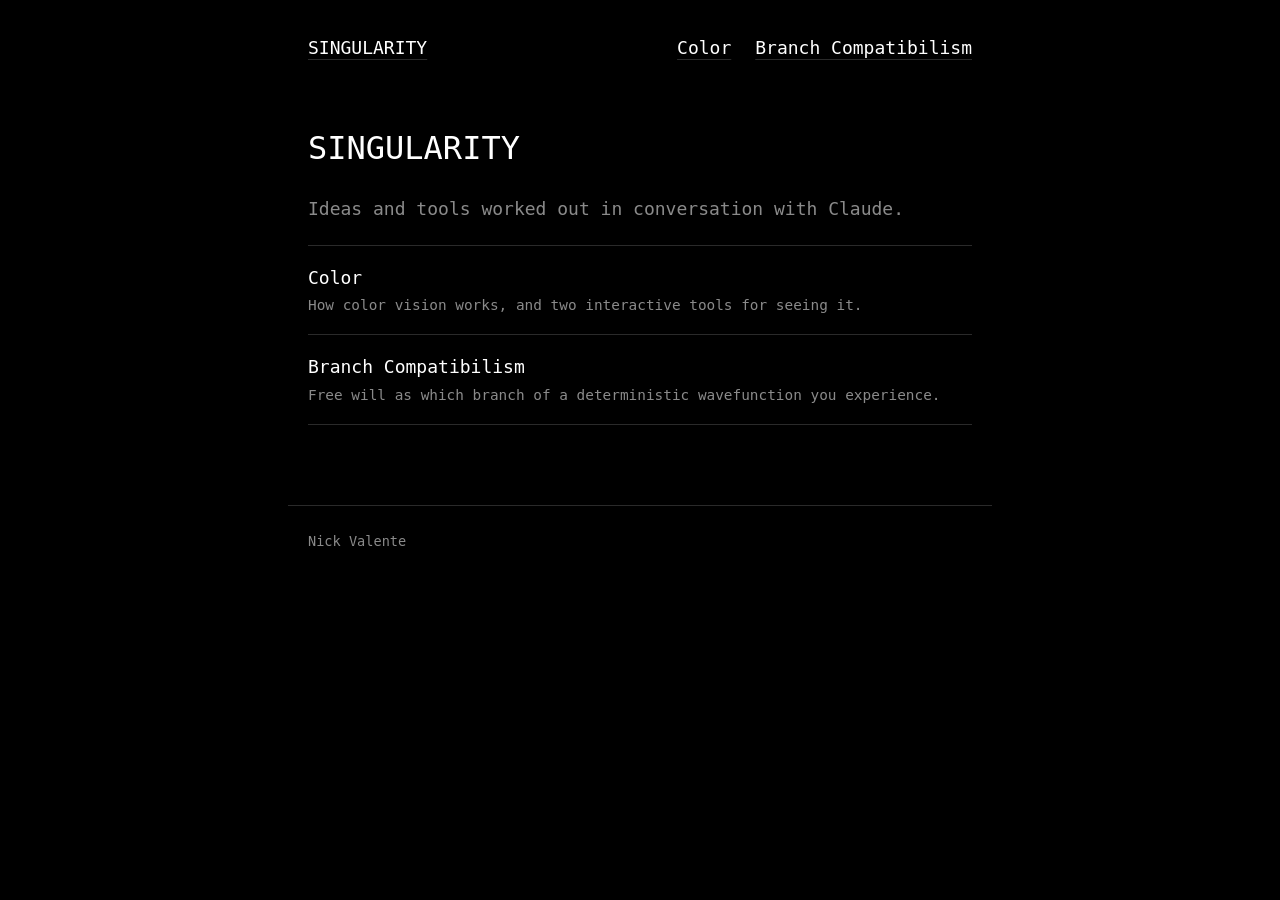
==== index.html @ 9122beff "Initial site: style, Color section, Branch Compatibilism Co-Authored-By: Claude Sonnet 5.5 <noreply@" ====
<!doctype html>
<html lang="en">
<head>
<meta charset="utf-8">
<meta name="viewport" content="width=device-width, initial-scale=1">
<title>SINGULARITY</title>
<meta name="description" content="Ideas and tools worked out in conversation with Claude.">
<meta name="color-scheme" content="dark">
<link rel="stylesheet" href="style.css">
</head>
<body>
<header class="site">
<nav><a class="home" href="">SINGULARITY</a><a href="color/">Color</a><a href="branch-compatibilism/">Branch Compatibilism</a></nav>
</header>
<main>
<h1>SINGULARITY</h1>
<p class="lede">Ideas and tools worked out in conversation with Claude.</p>
<ul class="index">
<li><a href="color/">Color</a><span class="desc">How color vision works, and two interactive tools for seeing it.</span></li>
<li><a href="branch-compatibilism/">Branch Compatibilism</a><span class="desc">Free will as which branch of a deterministic wavefunction you experience.</span></li>
</ul>
</main>
<footer class="site">Nick Valente</footer>
</body>
</html>
---- style.css ----
/* SINGULARITY site — white on black, after the AI terminal.
   Colors follow DLSP: ^^X128 white, ^^X-128 black, ^^WR warm red accent. */
:root {
  --bg: #000000;
  --fg: #ffffff;
  --dim: #8a8a8a;
  --rule: #2a2a2a;
  --accent: #E8350A;
}

* { box-sizing: border-box; }

html { background: var(--bg); }

body {
  margin: 0;
  background: var(--bg);
  color: var(--fg);
  font-family: "Iosevka Term", "Iosevka", ui-monospace, "SF Mono", Menlo, Consolas, monospace;
  font-weight: 300;
  font-size: 18px;
  line-height: 1.75;
  -webkit-font-smoothing: antialiased;
}

main, header.site, footer.site {
  max-width: 44rem;
  margin: 0 auto;
  padding: 0 1.25rem;
}

header.site { padding-top: 2rem; padding-bottom: 1rem; }
header.site nav { display: flex; gap: 1.5rem; flex-wrap: wrap; }
header.site a.home { margin-right: auto; }

main { padding-top: 3rem; padding-bottom: 5rem; }

footer.site { padding-top: 1.5rem; padding-bottom: 3rem; color: var(--dim); border-top: 1px solid var(--rule); font-size: 0.85rem; }

h1, h2, h3 { font-weight: 300; line-height: 1.3; }
h1 { font-size: 2rem; margin: 0 0 1.5rem; }
h2 { font-size: 1.25rem; margin: 3.5rem 0 1rem; }
h3 { font-size: 1rem; margin: 2rem 0 0.5rem; color: var(--dim); }

p { margin: 0 0 1.25rem; }
em { font-style: italic; }
strong { font-weight: 500; }

a { color: var(--fg); text-decoration: underline; text-decoration-color: var(--rule); text-underline-offset: 0.25em; }
a:hover, a:focus-visible { color: var(--accent); text-decoration-color: var(--accent); }

.dim { color: var(--dim); }
.lede { color: var(--dim); }

hr { border: 0; border-top: 1px solid var(--rule); margin: 3rem 0; }

ul.index { list-style: none; padding: 0; margin: 0; }
ul.index li { padding: 1rem 0; border-top: 1px solid var(--rule); }
ul.index li:last-child { border-bottom: 1px solid var(--rule); }
ul.index a { text-decoration: none; }
ul.index .desc { display: block; color: var(--dim); font-size: 0.9rem; }

table { border-collapse: collapse; width: 100%; margin: 0 0 1.5rem; font-size: 0.9rem; }
th, td { text-align: left; padding: 0.5rem 0.75rem 0.5rem 0; border-bottom: 1px solid var(--rule); vertical-align: top; }
th { font-weight: 500; color: var(--dim); }

code { font-family: inherit; color: var(--accent); }

blockquote { margin: 0 0 1.25rem; padding-left: 1.25rem; border-left: 1px solid var(--accent); color: var(--dim); }

::selection { background: var(--accent); color: var(--bg); }

@media (max-width: 600px) {
  body { font-size: 16px; }
  h1 { font-size: 1.6rem; }
}
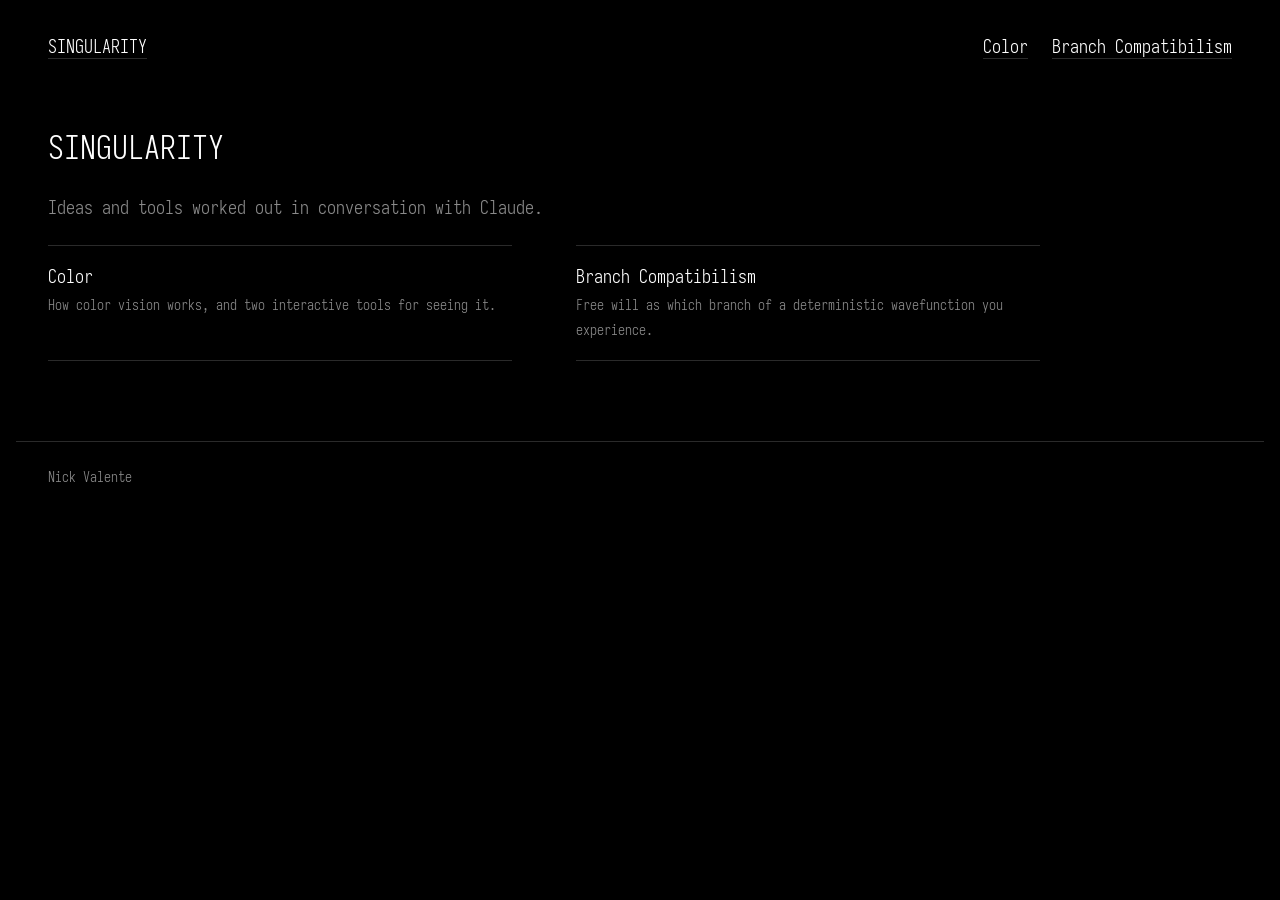
==== commit e5eb28fb: "Add LMS Color Space, restyle tools to white-on-black, self-host Iosevka, widen layout Co-Authored-By" ====
--- a/index.html
+++ b/index.html
@@ -6,6 +6,7 @@
 <title>SINGULARITY</title>
 <meta name="description" content="Ideas and tools worked out in conversation with Claude.">
 <meta name="color-scheme" content="dark">
+<link rel="stylesheet" href="/fonts.css">
 <link rel="stylesheet" href="style.css">
 </head>
 <body>
@@ -15,7 +16,7 @@
 <main>
 <h1>SINGULARITY</h1>
 <p class="lede">Ideas and tools worked out in conversation with Claude.</p>
-<ul class="index">
+<ul class="index grid">
 <li><a href="color/">Color</a><span class="desc">How color vision works, and two interactive tools for seeing it.</span></li>
 <li><a href="branch-compatibilism/">Branch Compatibilism</a><span class="desc">Free will as which branch of a deterministic wavefunction you experience.</span></li>
 </ul>
--- a/fonts.css
+++ b/fonts.css
@@ -0,0 +1,4 @@
+/* Iosevka (SIL Open Font License) — see fonts/LICENSE-Iosevka-OFL.txt */
+@font-face { font-family: "Iosevka"; font-weight: 300; font-style: normal; font-display: swap; src: url("/fonts/iosevka-latin-300-normal.woff2") format("woff2"); }
+@font-face { font-family: "Iosevka"; font-weight: 300; font-style: italic; font-display: swap; src: url("/fonts/iosevka-latin-300-italic.woff2") format("woff2"); }
+@font-face { font-family: "Iosevka"; font-weight: 500; font-style: normal; font-display: swap; src: url("/fonts/iosevka-latin-500-normal.woff2") format("woff2"); }
--- a/style.css
+++ b/style.css
@@ -16,17 +16,18 @@
   margin: 0;
   background: var(--bg);
   color: var(--fg);
-  font-family: "Iosevka Term", "Iosevka", ui-monospace, "SF Mono", Menlo, Consolas, monospace;
+  font-family: "Iosevka", "Iosevka Term", ui-monospace, "SF Mono", Menlo, Consolas, monospace;
   font-weight: 300;
+  font-variant-ligatures: none;
   font-size: 18px;
   line-height: 1.75;
   -webkit-font-smoothing: antialiased;
 }
 
 main, header.site, footer.site {
-  max-width: 44rem;
+  max-width: 78rem;
   margin: 0 auto;
-  padding: 0 1.25rem;
+  padding: 0 2rem;
 }
 
 header.site { padding-top: 2rem; padding-bottom: 1rem; }
@@ -42,7 +43,8 @@
 h2 { font-size: 1.25rem; margin: 3.5rem 0 1rem; }
 h3 { font-size: 1rem; margin: 2rem 0 0.5rem; color: var(--dim); }
 
-p { margin: 0 0 1.25rem; }
+p { margin: 0 0 1.25rem; max-width: 62rem; }
+ul, ol { max-width: 62rem; }
 em { font-style: italic; }
 strong { font-weight: 500; }
 
@@ -70,7 +72,20 @@
 
 ::selection { background: var(--accent); color: var(--bg); }
 
+/* two-up layouts on wide screens */
+.cols { display: grid; grid-template-columns: 1fr 1fr; gap: 0 4rem; }
+ul.index.grid { display: grid; grid-template-columns: 1fr 1fr; column-gap: 4rem; }
+ul.index.grid li:nth-last-child(2):nth-child(odd) { border-bottom: 1px solid var(--rule); }
+
+@media (min-width: 1500px) { body { font-size: 20px; } }
+
+@media (max-width: 900px) {
+  .cols, ul.index.grid { grid-template-columns: 1fr; }
+}
+
 @media (max-width: 600px) {
+  main, header.site, footer.site { padding: 0 1.25rem; }
+  header.site nav { font-size: 0.8rem; gap: 1rem; }
   body { font-size: 16px; }
   h1 { font-size: 1.6rem; }
 }
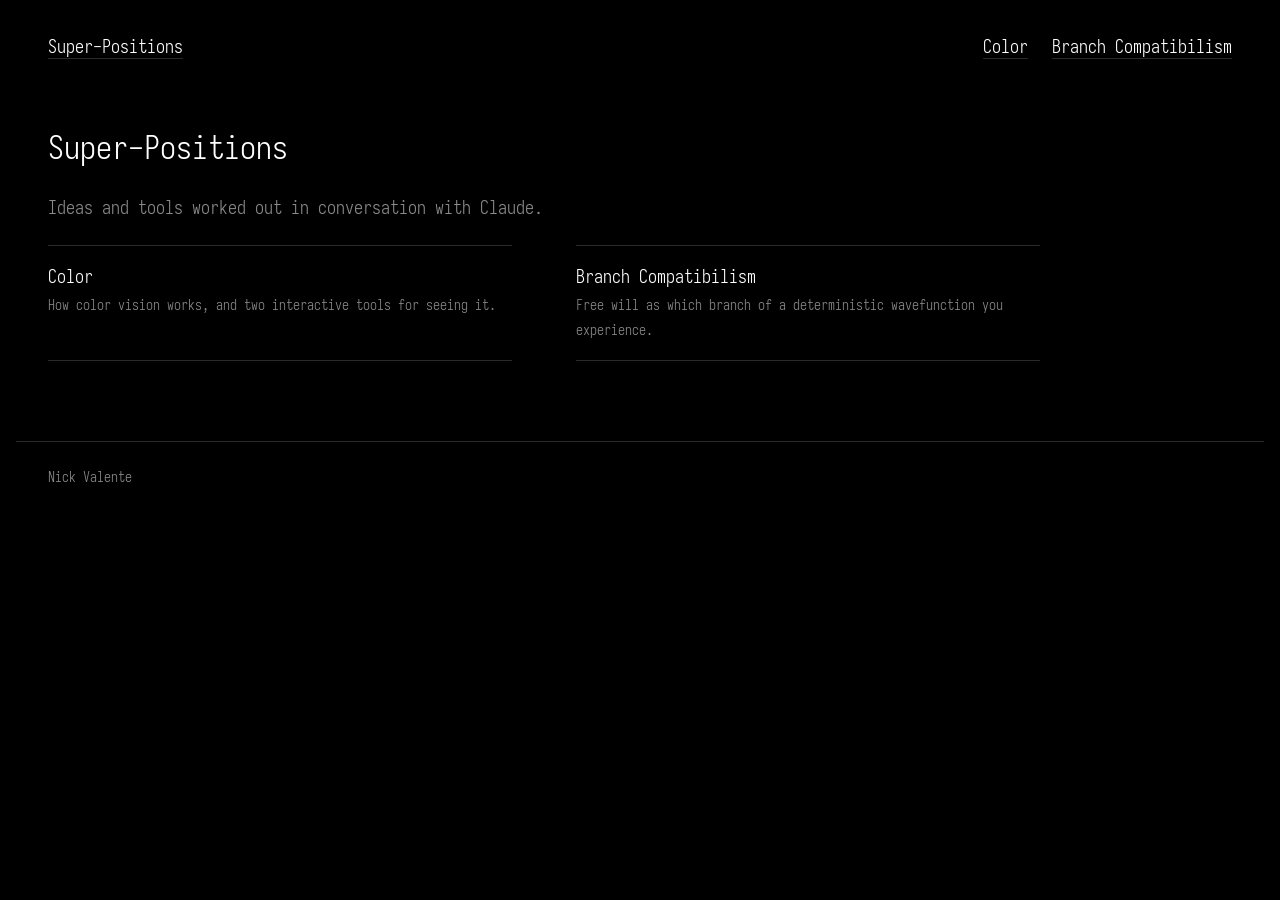
==== commit 669553cd: "Rename site title from SINGULARITY to Super-Positions Co-Authored-By: Claude Sonnet 5.5 <noreply@ant" ====
--- a/index.html
+++ b/index.html
@@ -3,7 +3,7 @@
 <head>
 <meta charset="utf-8">
 <meta name="viewport" content="width=device-width, initial-scale=1">
-<title>SINGULARITY</title>
+<title>Super-Positions</title>
 <meta name="description" content="Ideas and tools worked out in conversation with Claude.">
 <meta name="color-scheme" content="dark">
 <link rel="stylesheet" href="/fonts.css">
@@ -11,10 +11,10 @@
 </head>
 <body>
 <header class="site">
-<nav><a class="home" href="">SINGULARITY</a><a href="color/">Color</a><a href="branch-compatibilism/">Branch Compatibilism</a></nav>
+<nav><a class="home" href="">Super-Positions</a><a href="color/">Color</a><a href="branch-compatibilism/">Branch Compatibilism</a></nav>
 </header>
 <main>
-<h1>SINGULARITY</h1>
+<h1>Super-Positions</h1>
 <p class="lede">Ideas and tools worked out in conversation with Claude.</p>
 <ul class="index grid">
 <li><a href="color/">Color</a><span class="desc">How color vision works, and two interactive tools for seeing it.</span></li>
--- a/style.css
+++ b/style.css
@@ -1,4 +1,4 @@
-/* SINGULARITY site — white on black, after the AI terminal.
+/* Super-Positions site — white on black, after the AI terminal.
    Colors follow DLSP: ^^X128 white, ^^X-128 black, ^^WR warm red accent. */
 :root {
   --bg: #000000;
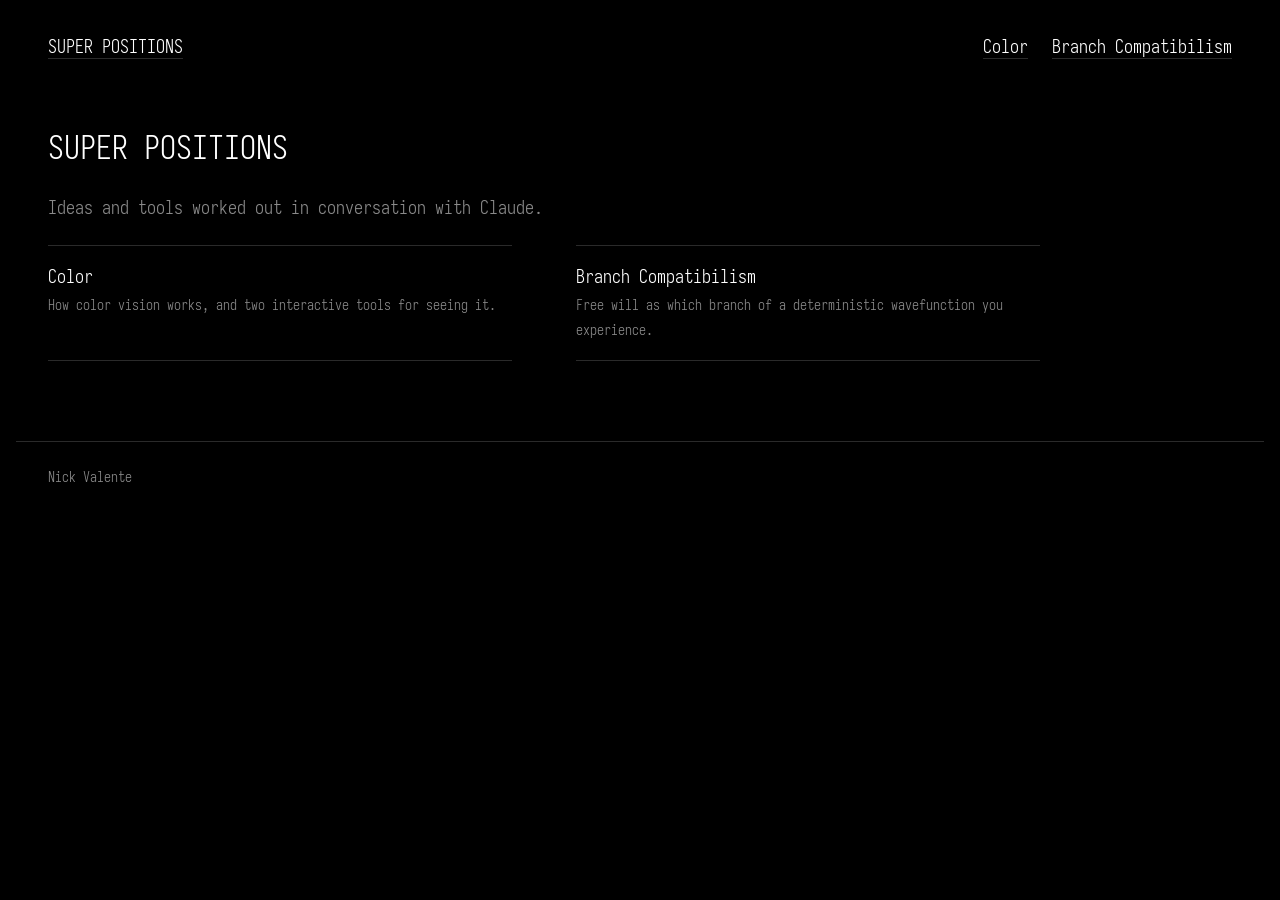
==== commit c05246a3: "Use SUPER POSITIONS (no dash) as the visible site name Co-Authored-By: Claude Sonnet 5.5 <noreply@an" ====
--- a/index.html
+++ b/index.html
@@ -3,7 +3,7 @@
 <head>
 <meta charset="utf-8">
 <meta name="viewport" content="width=device-width, initial-scale=1">
-<title>Super-Positions</title>
+<title>SUPER POSITIONS</title>
 <meta name="description" content="Ideas and tools worked out in conversation with Claude.">
 <meta name="color-scheme" content="dark">
 <link rel="stylesheet" href="/fonts.css">
@@ -11,10 +11,10 @@
 </head>
 <body>
 <header class="site">
-<nav><a class="home" href="">Super-Positions</a><a href="color/">Color</a><a href="branch-compatibilism/">Branch Compatibilism</a></nav>
+<nav><a class="home" href="">SUPER POSITIONS</a><a href="color/">Color</a><a href="branch-compatibilism/">Branch Compatibilism</a></nav>
 </header>
 <main>
-<h1>Super-Positions</h1>
+<h1>SUPER POSITIONS</h1>
 <p class="lede">Ideas and tools worked out in conversation with Claude.</p>
 <ul class="index grid">
 <li><a href="color/">Color</a><span class="desc">How color vision works, and two interactive tools for seeing it.</span></li>
--- a/style.css
+++ b/style.css
@@ -1,4 +1,4 @@
-/* Super-Positions site — white on black, after the AI terminal.
+/* SUPER POSITIONS site — white on black, after the AI terminal.
    Colors follow DLSP: ^^X128 white, ^^X-128 black, ^^WR warm red accent. */
 :root {
   --bg: #000000;
